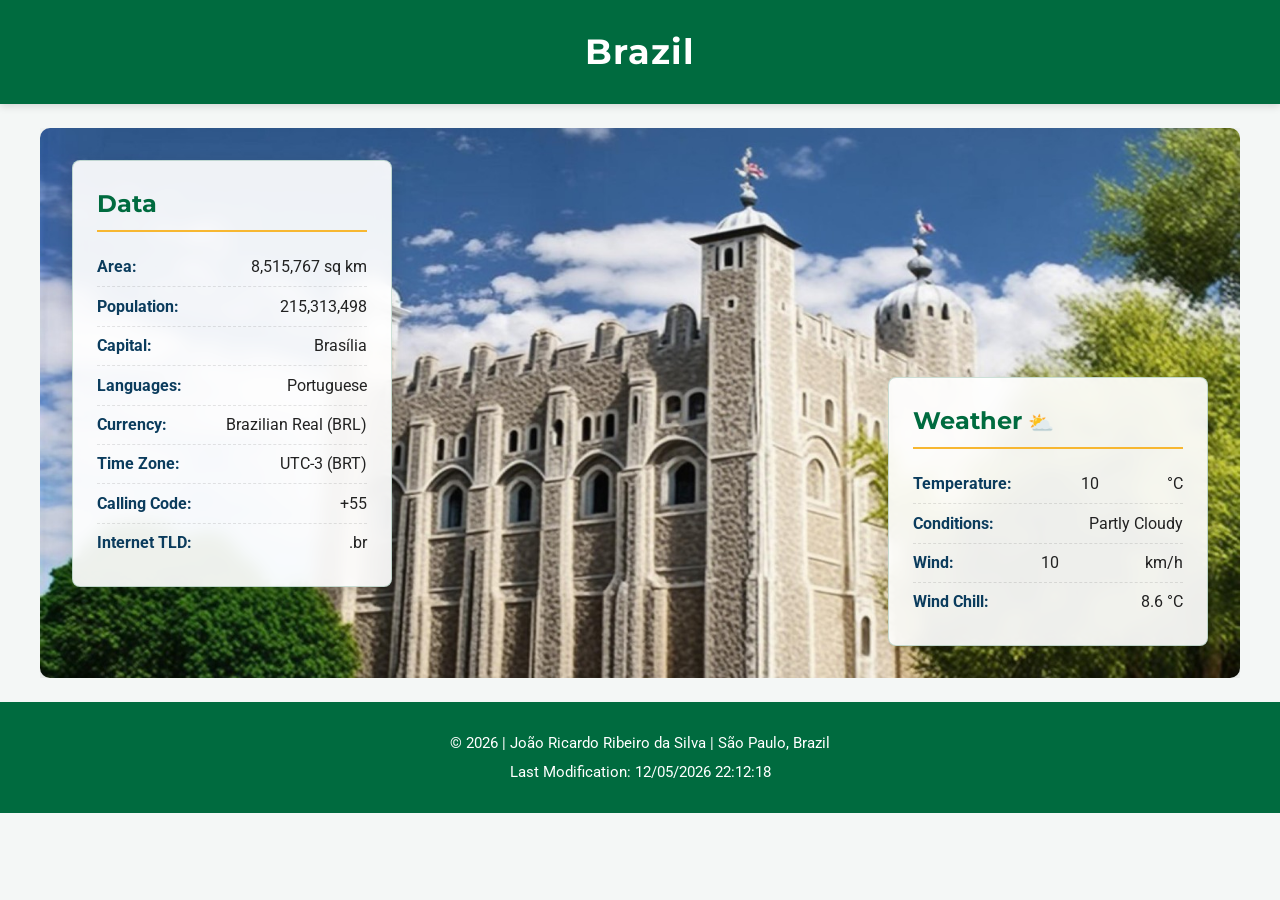
==== place.html @ 78f0c573 "the brazil  place page" ====
<!DOCTYPE html>
<html lang="en-US">
<head>
    <meta charset="UTF-8">
    <meta name="viewport" content="width=device-width, initial-scale=1.0">
    <title>Brazil - Country Overview | WDD 131</title>
    <meta name="description" content="Explore key facts and weather information about Brazil for WDD 131 Dynamic Web Fundamentals.">
    <meta name="author" content="João Ricardo Ribeiro da Silva">
    <link rel="icon" href="images/favicon.svg" type="image/svg+xml">
    <link rel="preconnect" href="https://fonts.googleapis.com">
    <link rel="preconnect" href="https://fonts.gstatic.com" crossorigin>
    <link href="https://fonts.googleapis.com/css2?family=Montserrat:wght@600;700&family=Roboto:wght@400;500;700&display=swap" rel="stylesheet">
    <link rel="stylesheet" href="styles/place.css">
    <script src="scripts/place.js" defer></script>
</head>
<body>
    <header>
        <h1>Brazil</h1>
    </header>

    <main>
        <div class="hero">
            <picture>
                <source srcset="images/hero-large.webp" media="(min-width: 1000px)">
                <source srcset="images/hero-medium.webp" media="(min-width: 500px)">
                <img src="images/hero-small.webp" alt="Landscape in Brazil" width="500" height="300">
            </picture>
        </div>

        <section class="card data-card">
            <h2>Data</h2>
            <ul>
                <li><span class="label">Area:</span> <span class="value">8,515,767 sq km</span></li>
                <li><span class="label">Population:</span> <span class="value">215,313,498</span></li>
                <li><span class="label">Capital:</span> <span class="value">Brasília</span></li>
                <li><span class="label">Languages:</span> <span class="value">Portuguese</span></li>
                <li><span class="label">Currency:</span> <span class="value">Brazilian Real (BRL)</span></li>
                <li><span class="label">Time Zone:</span> <span class="value">UTC-3 (BRT)</span></li>
                <li><span class="label">Calling Code:</span> <span class="value">+55</span></li>
                <li><span class="label">Internet TLD:</span> <span class="value">.br</span></li>
            </ul>
        </section>

        <section class="card weather-card">
            <h2 class="weather-title">Weather</h2>
            <div class="weather-icon-container">
                <img src="images/weather.svg" alt="Partly cloudy weather icon" class="weather-icon" width="64" height="64">
            </div>
            <ul>
                <li><span class="label">Temperature:</span> <span class="value" id="temperature">10</span> °C</li>
                <li><span class="label">Conditions:</span> <span class="value">Partly Cloudy</span></li>
                <li><span class="label">Wind:</span> <span class="value" id="windSpeed">10</span> km/h</li>
                <li><span class="label">Wind Chill:</span> <span class="value" id="windChill">N/A</span></li>
            </ul>
        </section>
    </main>

    <footer>
        <p>&copy; <span id="currentyear"></span> | João Ricardo Ribeiro da Silva | São Paulo, Brazil</p>
        <p id="lastModified"></p>
    </footer>
</body>
</html>
---- styles/place.css ----
:root {
    --primary-color: #006b3f;       /* Brazilian Forest Green */
    --secondary-color: #f7b731;     /* Brazilian Gold */
    --accent-color: #0b3c5d;        /* Deep Navy Blue */
    --text-color: #222222;
    --text-light: #ffffff;
    --bg-color: #f4f7f6;
    --card-bg: rgba(255, 255, 255, 0.92);
    --card-border: rgba(0, 107, 63, 0.2);
    --shadow: 0 4px 16px rgba(0, 0, 0, 0.12);
    --font-heading: 'Montserrat', sans-serif;
    --font-body: 'Roboto', sans-serif;
}

* {
    box-sizing: border-box;
    margin: 0;
    padding: 0;
}

body {
    font-family: var(--font-body);
    background-color: var(--bg-color);
    color: var(--text-color);
    line-height: 1.6;
}

/* Header */
header {
    background-color: var(--primary-color);
    color: var(--text-light);
    text-align: center;
    padding: 1.5rem 1rem;
    box-shadow: 0 2px 8px rgba(0, 0, 0, 0.15);
}

header h1 {
    font-family: var(--font-heading);
    font-size: 2.2rem;
    letter-spacing: 1px;
}

/* Main Layout (Mobile-first) */
main {
    max-width: 1200px;
    margin: 0 auto;
    position: relative;
    padding-bottom: 2rem;
}

/* Hero Picture */
.hero {
    width: 100%;
    overflow: hidden;
}

.hero picture img {
    width: 100%;
    height: auto;
    display: block;
    object-fit: cover;
    max-height: 550px;
}

/* Cards (Data & Weather) */
.card {
    background-color: #ffffff;
    margin: 1.5rem 1rem;
    padding: 1.5rem;
    border-radius: 8px;
    box-shadow: var(--shadow);
    border: 1px solid var(--card-border);
}

.card h2 {
    font-family: var(--font-heading);
    color: var(--primary-color);
    border-bottom: 2px solid var(--secondary-color);
    padding-bottom: 0.4rem;
    margin-bottom: 1rem;
    font-size: 1.5rem;
}

.card ul {
    list-style: none;
}

.card ul li {
    display: flex;
    justify-content: space-between;
    padding: 0.4rem 0;
    border-bottom: 1px dashed rgba(0, 0, 0, 0.1);
}

.card ul li:last-child {
    border-bottom: none;
}

.card .label {
    font-weight: 700;
    color: var(--accent-color);
}

.card .value {
    color: var(--text-color);
}

/* Weather Specific (Mobile) */
.weather-icon-container {
    text-align: center;
    margin-bottom: 0.8rem;
}

.weather-icon {
    width: 60px;
    height: 60px;
    display: inline-block;
}

/* Footer */
footer {
    background-color: var(--primary-color);
    color: var(--text-light);
    text-align: center;
    padding: 1.5rem 1rem;
    font-size: 0.95rem;
}

footer p {
    margin: 0.3rem 0;
}

/* =======================================================
   Larger View / Desktop Layout (Wireframe Matching)
   ======================================================= */
@media (min-width: 800px) {
    main {
        position: relative;
        min-height: 550px;
        margin: 1.5rem auto;
        padding-bottom: 0;
    }

    .hero picture img {
        border-radius: 10px;
        box-shadow: var(--shadow);
        height: 550px;
    }

    /* Position Cards Over Hero */
    .card {
        position: absolute;
        width: 320px;
        margin: 0;
        background-color: var(--card-bg);
        backdrop-filter: blur(8px);
        -webkit-backdrop-filter: blur(8px);
    }

    .data-card {
        top: 2rem;
        left: 2rem;
    }

    .weather-card {
        bottom: 2rem;
        right: 2rem;
    }

    /* Hide Mobile SVG Icon in Large Screen */
    .weather-icon-container {
        display: none;
    }

    /* Weather Emoticon Pseudo-Element */
    .weather-title::after {
        content: " ⛅";
        font-size: 1.3rem;
        vertical-align: middle;
    }
}
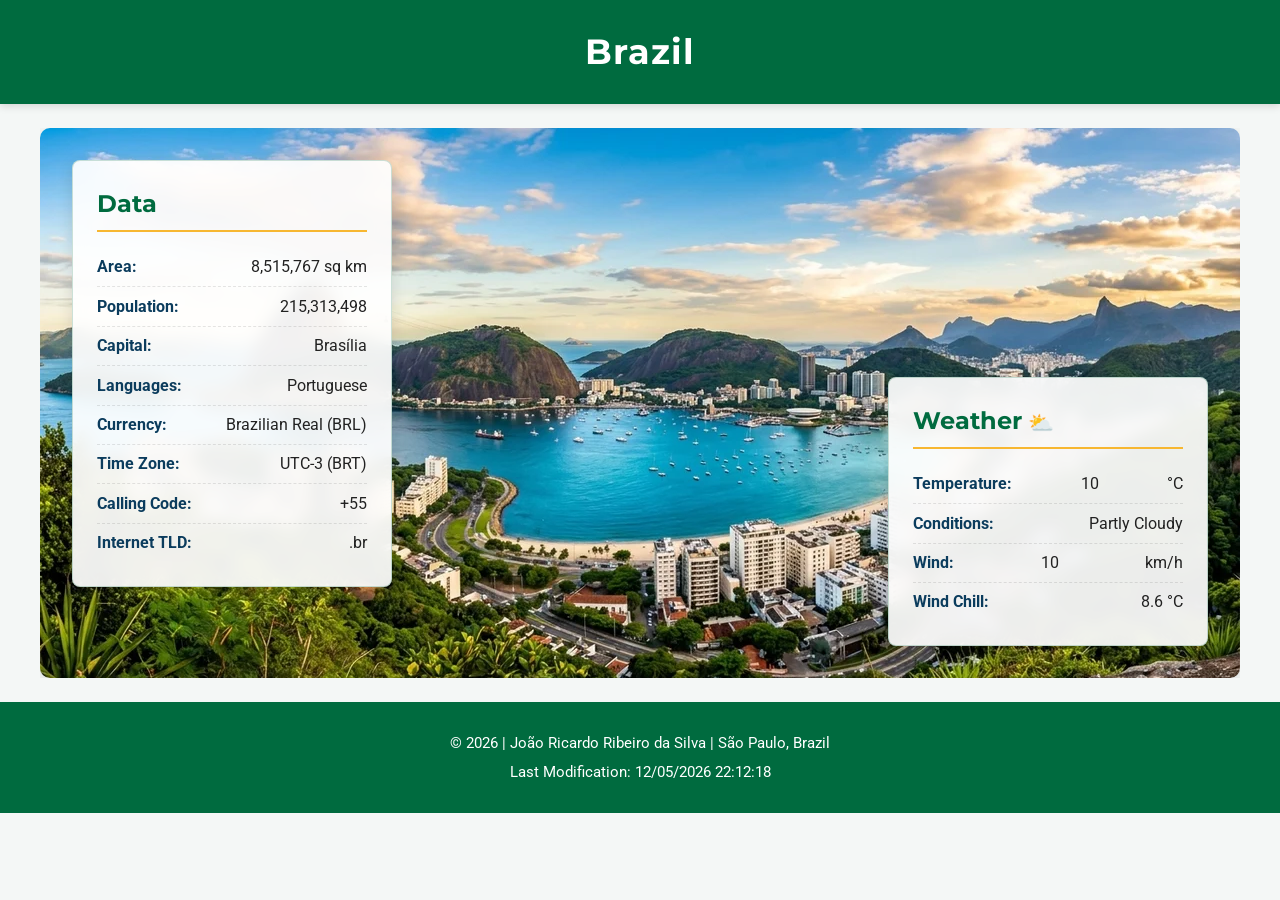
==== commit 1cdf8d7c: "place imagem" ====
--- a/place.html
+++ b/place.html
@@ -23,7 +23,7 @@
             <picture>
                 <source srcset="images/hero-large.webp" media="(min-width: 1000px)">
                 <source srcset="images/hero-medium.webp" media="(min-width: 500px)">
-                <img src="images/hero-small.webp" alt="Landscape in Brazil" width="500" height="300">
+                <img src="images/hero-small.webp" alt="Panoramic view of Rio de Janeiro, Brazil with Sugarloaf Mountain and Guanabara Bay" width="500" height="281">
             </picture>
         </div>
 
